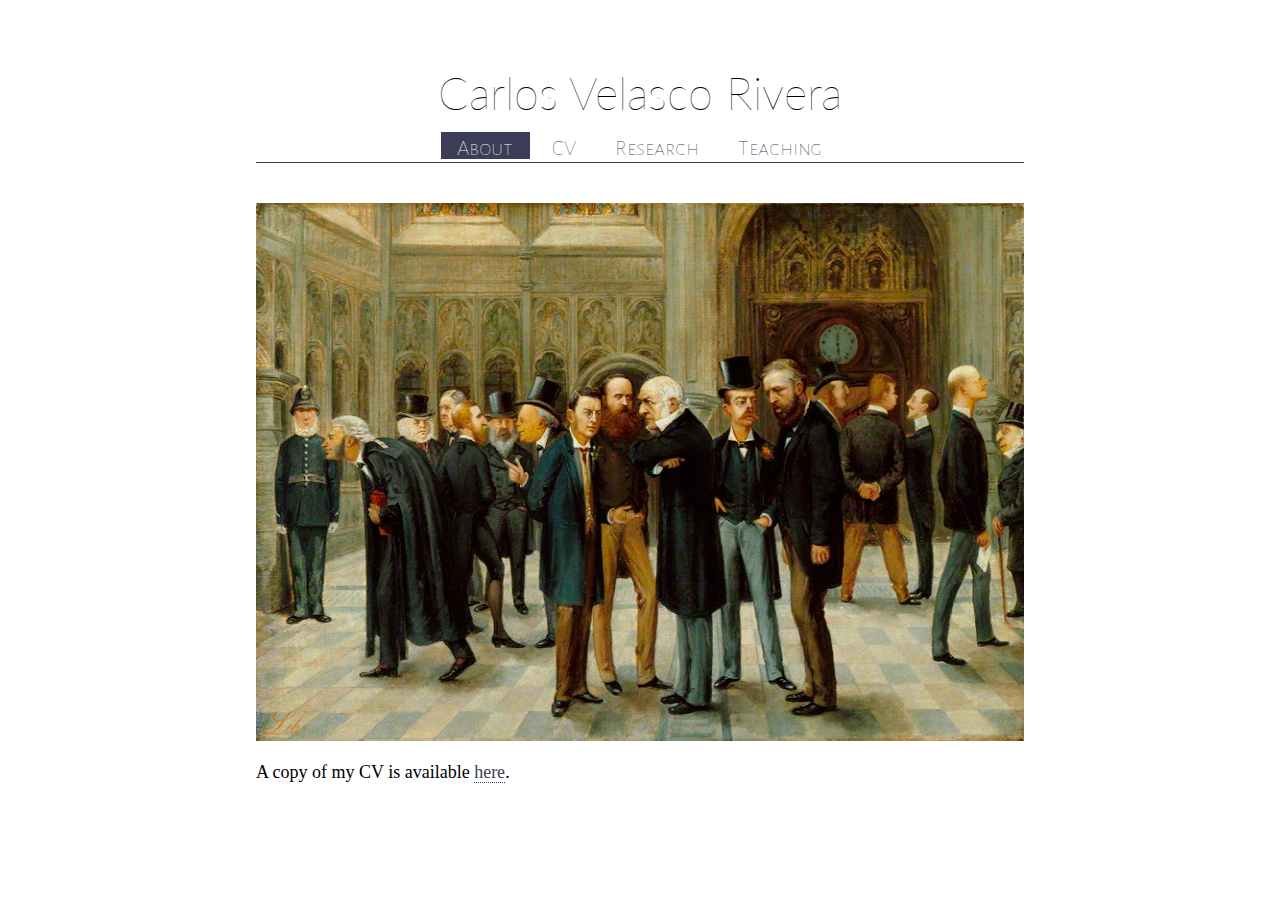
==== cv.html @ 0f908166 "adding cv.html" ====
<!DOCTYPE html PUBLIC "-//W3C//DTD XHTML 1.0 Transitional//EN" "http://www.w3.org/TR/xhtml1/DTD/xhtml1-transitional.dtd">
<html xmlns="http://www.w3.org/1999/xhtml">
 <head>
<link href='//fonts.googleapis.com/css?family=Lato:300' rel='stylesheet' type='text/css'>
<link href='//fonts.googleapis.com/css?family=Raleway:100,300'
rel='stylesheet' type='text/css' />
<link href='//fonts.googleapis.com/css?family=Exo:400,100'
rel='stylesheet' type='text/css'>
<link href='//fonts.googleapis.com/css?family=Alegreya+Sans+SC:400,100' rel='stylesheet' type='text/css'>
<link href='//fonts.googleapis.com/css?family=Maven+Pro' rel='stylesheet' type='text/css'>
<link href='//fonts.googleapis.com/css?family=Anaheim' rel='stylesheet' type='text/css'>
<link rel="stylesheet" href="blueprint/screen.css" type="text/css" media="screen, projection" />
<link rel="stylesheet" href="blueprint/print.css" type="text/css" media="print" />
<link rel="stylesheet" href="syntax-default.css" type="text/css" />
<link rel="stylesheet" href="mystyle.css">

<meta name="robots" content="index, follow">
<meta name="description" content="Academic website of Carlos Velasco
Rivera, Princeton University Politics Department">

      <title>Velasco Homepage</title>
      <script type="text/javascript">
	var gaJsHost = (("https:" == document.location.protocol) ? "https://ssl." : "http://www.");
	document.write(unescape("%3Cscript src='" + gaJsHost + "google-analytics.com/ga.js' type='text/javascript'%3E%3C/script%3E"));
	</script><script src="index_files/ga.js" type="text/javascript"></script>
	<script type="text/javascript">
	  try {
	  var pageTracker = _gat._getTracker("UA-12586983-1");
	  pageTracker._trackPageview();
	} catch(err) {}</script>

	<script type="text/javascript">

	  var _gaq = _gaq || [];
	  _gaq.push(['_setAccount', 'UA-40696384-1']);
	  _gaq.push(['_trackPageview']);

	  (function() {
	  var ga = document.createElement('script'); ga.type = 'text/javascript'; ga.async = true;
	  ga.src = ('https:' == document.location.protocol ? 'https://ssl' : 'http://www') + '.google-analytics.com/ga.js';
	  var s = document.getElementsByTagName('script')[0]; s.parentNode.insertBefore(ga, s);
	  })();

	</script>
      </head>

     <!-- The body of the page -->

<div class="container">
  <div class="span-16 prepend-4 append-4">
    <div id="title">
 Carlos Velasco Rivera
    </div>
      <div id="navbar">
        <ul>
          <li id="active"> <a href="index.html" id="current">About</a></li>
           <li><a href="cv.html">CV</a></li>
          <li><a href="research.html">Research</a></li>
          <li><a href="teaching.html">Teaching</a></li>
	  <!-- <li><a href="data.html">Data</a></li> -->
      </ul>
      </div>
  </div>
  </div>


<div class="container">
<div class="span-16 first prepend-4 append-2">
  <div id="content">
    <div class="span-16">
      <img src="lobby.jpg"  height = 538px width = 800px alt="">

    </div>
    <div class="span-16 align">

</p> A copy of my CV is available <a href="cvelasco.pdf">here</a>.</p>
 
</div>

</div>
</div>
</div>
<!-- </div> -->

    </body>
</html>
---- mystyle.css ----
/* notes: */
/* '@media' for different media types */
/* '.' prefix for class declarations */
/* '#' for ids */

/* for solarized: http://ethanschoonover.com/solarized */

/* #FFFFFF white */

body {
    background-color: #FFFFFF /* #fdf6e3; */  /* 353535 */  /* #474A4A */
    /* border-top: 10px solid #cb4b16;  /\* #F79C40 *\/ */
    color: #3C3E57 /* #657b83; /* #FFFFFF */  
    /* font-family: "Maven+Pro","Bitstream Vera Sans",helvetica,arial,sans-serif; */
    font-family: 'Lato', sans-serif;
    font-size: 18px;
    font-weight: 400;
    line-height: 1.5;
    width: 60%;
    margin: 60px auto;
}  
a:link {
    border-bottom: 1px dotted #3C3E57; /* #cb4b16 */
    color: #3C3E57; /* #cb4b16 */
    text-decoration: none;
}
a:visited {
    border-bottom: 1px dotted #3C3E57;  /* #cb4b16 */
    color: #3C3E57; /* #cb4b16 */
    text-decoration: none;
}
a:hover {
    border-bottom: 1px dotted #3C3E57;
    color: #657b83;
    text-decoration: none;
}
a:active {
    border-bottom: 1px dotted #3C3E57;
    color: #657b83; 
    text-decoration: none;
}
h1, h2, h3, h4, h5, h6 {
    color: #3C3E57; 
    /* font-family: "Maven+Pro","Bitstream Vera Sans",helvetica,arial,sans-serif; */
    font-family: 'Alegreya Sans SC', sans-serif;
    font-weight: 400;
    line-height: 1.2;
}
h3 {
    margin-bottom: 0.5em;
}
.category-name h3 {
    border-bottom: 1px dotted #3C3E57; /* cb4b16 */
    color: #3C3E57; /* cb4b16 */
    font-size: smaller;
    margin-top: 3em;
    text-transform: uppercase;
}
ul {
    padding-left: 0;
}
li {
    margin-bottom: 1.5em;
    margin-top: 1.5em;
}
li ul li {
    margin-bottom: 0;
    margin-top: 0;
    padding: 0;
}
li ul {
    margin-left: 2em;
    margin-top: 1.5em;
}
#picture {
    border: medium none;
}
#title {
    /* font-family: "Raleway","Calibri",Verdana,sans-serif; */
    font-family: 'Lato', sans-serif;
    font-size: 2.5em; 
    font-weight: 100;
    margin: 5pt;
    text-align: center;
}
#navbar {
    border-bottom: 1px solid #3C3E57;  /* F79C40 */
}
#navbar ul {
    font-family: "Alegreya Sans SC", Verdana,sans-serif; /* "Maven+Pro","Calibri" */
    font-size: 1.25em;
    font-weight: 100;
    line-height: normal;
    list-style-type: none;
    margin: 0;
    padding: 0;
    text-align: center;
    width: 100%;
}
#navbar li {
    display: inline;
    list-style: none outside none;
    margin: 0 1px 0 0;
    vertical-align: bottom;
}
#navbar #active a {
    background-color: #3C3E57; 
    color: #fdf6e3;
    margin: 0;
}
#navbar li a {
    border: medium none;
    color: #3C3E57;  /* 93CCC6 */
    margin: 0;
    padding: 0.2em 0.75em 0;
    text-decoration: none;
}
#navbar a:hover {
    background-color: #3C3E57;
    color: #fdf6e3;  /* 657b83 */
}
#navbar #active a:hover {
    background-color: #3C3E57;
    color: #657b83;
}
#content {
    padding-top: 40px;
}
#content img {
    border: 0 none;
    float: left;
    margin-bottom: 1em;
    margin-right: 3em;
    max-width: 100%;
}
#content a img {
    padding: 3px;
}
#content a:hover img {
    border: 1px dotted #93CCC6;
    padding: 2px;
}
#email:before {
    content: "";
}
#footer {
    border-top: 1pt dotted #657b83;
    clear: left;
    font-size: 0.75em;
    margin: 2.5em auto;
    padding-bottom: 20px;
    padding-top: 2px;
}
blockquote {
    border-left: 3px solid #3C3E57;
    color: #657b83;
    padding: 10px;
}
blockquote p {
    margin: 0;
}
.vcard {
    clear: none;
    text-align: left;
}
#sites {
    float: right;
    text-align: right;
}
.project-title {
    color: #3C3E57; 
    font-family: "Lato","Calibri",Verdana,sans-serif;
    font-size: 1.25em;
    font-weight: 300;
    margin-bottom: 10px;
    padding: 0;
    width: 100%;
}
.project-title a {
    border-bottom: 1px dotted #3C3E57;
    color: #cb4b16;
}
.project-title a:hover {
    border-bottom: 1px dotted #657b83;
    color: #657b83;
}
.project {
    margin-top: 10px;
    padding-bottom: 2em;
}
.project img {
    padding-top: 10px;
}
.project li {
    margin: 0.2em;
}
.mac .project-title {
    font-weight: 300;
}
.mac .project li {
    font-weight: 300;
}
.mac #title {
    font-family: 'Raleway',cursive;
    font-weight: 100;
}
.mac .front-header h3 {
    font-weight: 300;
}
.mac #content p {
    font-weight: 300;
}
.mac #navbar ul {
    font-weight: 300;
}
.recents {
    border-top: 1px dotted #3C3E57;
    font-size: 0.9em;
    margin-top: 10em;
    padding-top: 1em;
}
ul#tweets {
    border-top: 1px dotted #cb4b16;
    list-style-type: none;
}
ul#tweets li {
    border-bottom: 1px dotted #cb4b16;
}
ul#tweets a[href*=""] {
    border-bottom: medium none;
    float: right;
    padding: 0 0 0.1em 1em;
    position: relative;
}
.post-nav a.next {
    float: right;
}
@media (max-width: 780px) {  
.container {
    width: 100%;
}
.span-16 {
    padding-left: 70px;
    padding-right: 70px;
}
.append-4 {
    padding-right: 0;
}
}
@media (max-width: 600px) {
.container {
    width: 300px;
}
.span-24 {
    width: 300px;
}
.span-8 {
    width: 500px;
}
.span-16 {
    padding-left: 0;
    padding-right: 0;
    width: 300px;
}
.span-12 {
    width: 300px;
}
#title {
    font-size: 2.5em;
}
#navbar ul {
    font-size: 1.25em;
    width: 300px;
}
#navbar li {
    display: inline-table;
}
#navbar li a {
    display: inline-block;
    width: 90px;
}
#title {
    font-family: 'Raleway',cursive;
    font-weight: 400;
}
}
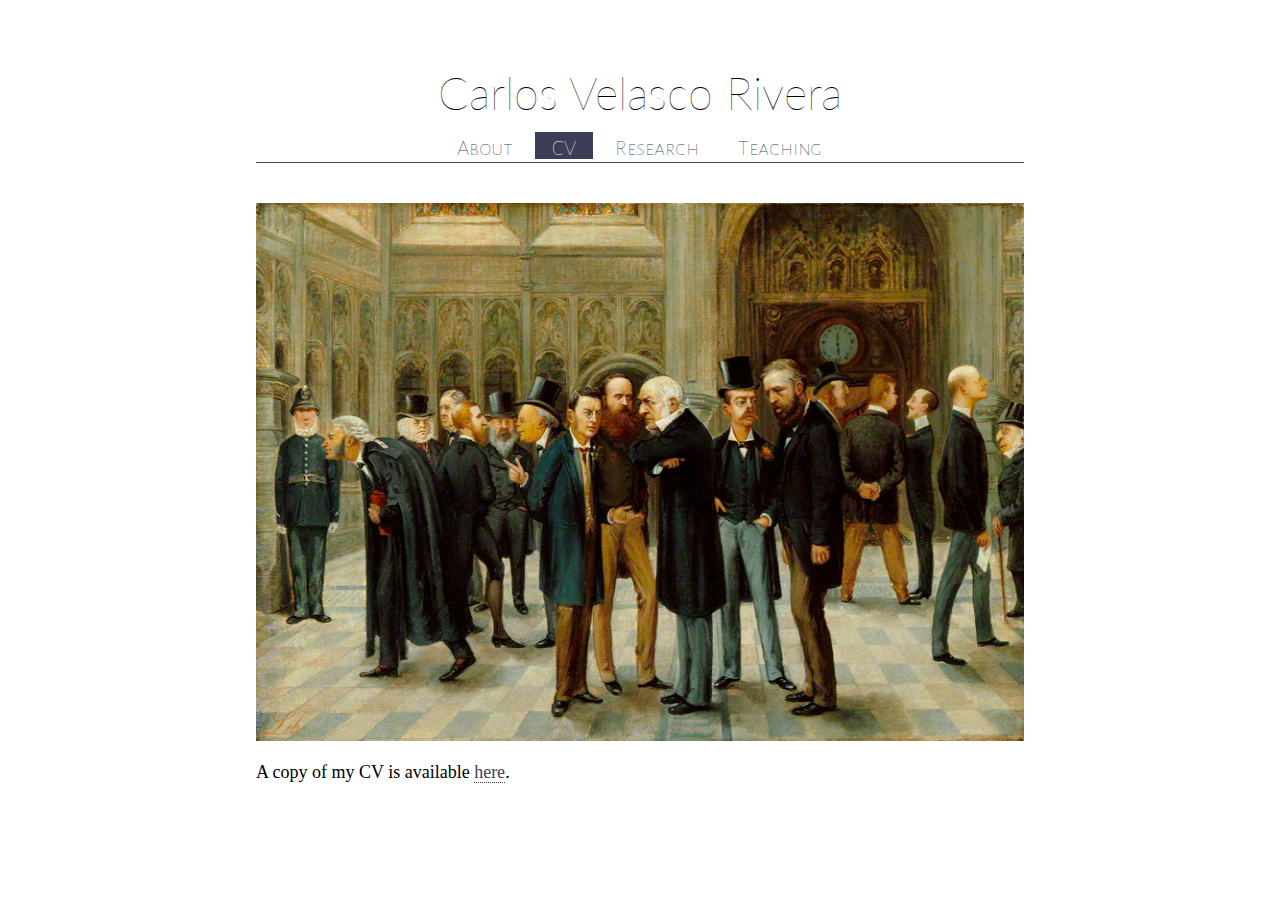
==== commit 92241f8d: "editing cv.html" ====
--- a/cv.html
+++ b/cv.html
@@ -53,8 +53,8 @@
     </div>
       <div id="navbar">
         <ul>
-          <li id="active"> <a href="index.html" id="current">About</a></li>
-           <li><a href="cv.html">CV</a></li>
+          <li> <a href="index.html" id="current">About</a></li>
+          <li id="active"><a href="cv.html">CV</a></li>
           <li><a href="research.html">Research</a></li>
           <li><a href="teaching.html">Teaching</a></li>
 	  <!-- <li><a href="data.html">Data</a></li> -->
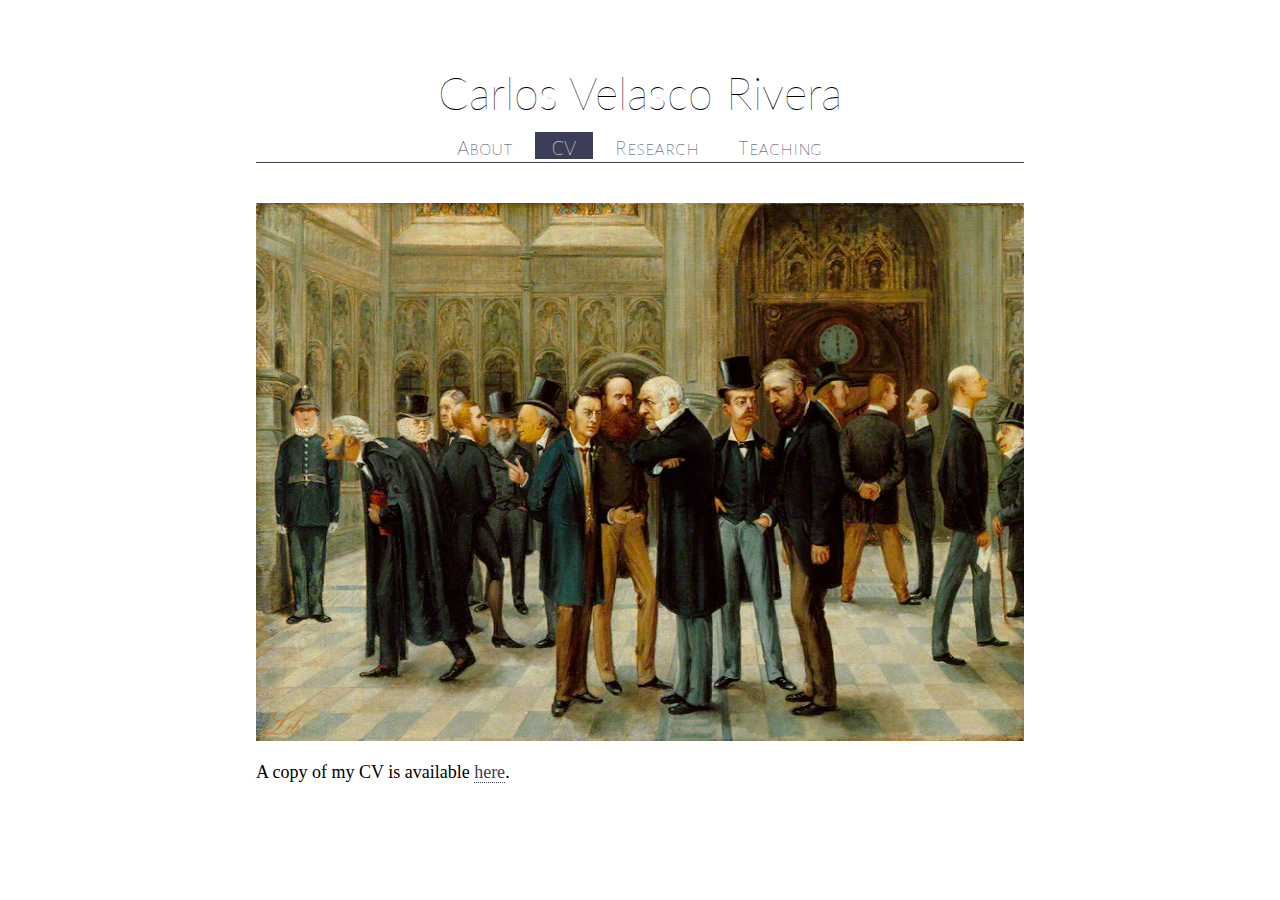
==== commit dc340a77: "adjusting paths in *.html" ====
--- a/cv.html
+++ b/cv.html
@@ -68,12 +68,12 @@
 <div class="span-16 first prepend-4 append-2">
   <div id="content">
     <div class="span-16">
-      <img src="lobby.jpg"  height = 538px width = 800px alt="">
+      <img src="../images/lobby.jpg"  height = 538px width = 800px alt="">
 
     </div>
     <div class="span-16 align">
 
-</p> A copy of my CV is available <a href="cvelasco.pdf">here</a>.</p>
+</p> A copy of my CV is available <a href="../papers/cvelasco.pdf">here</a>.</p>
  
 </div>
 
